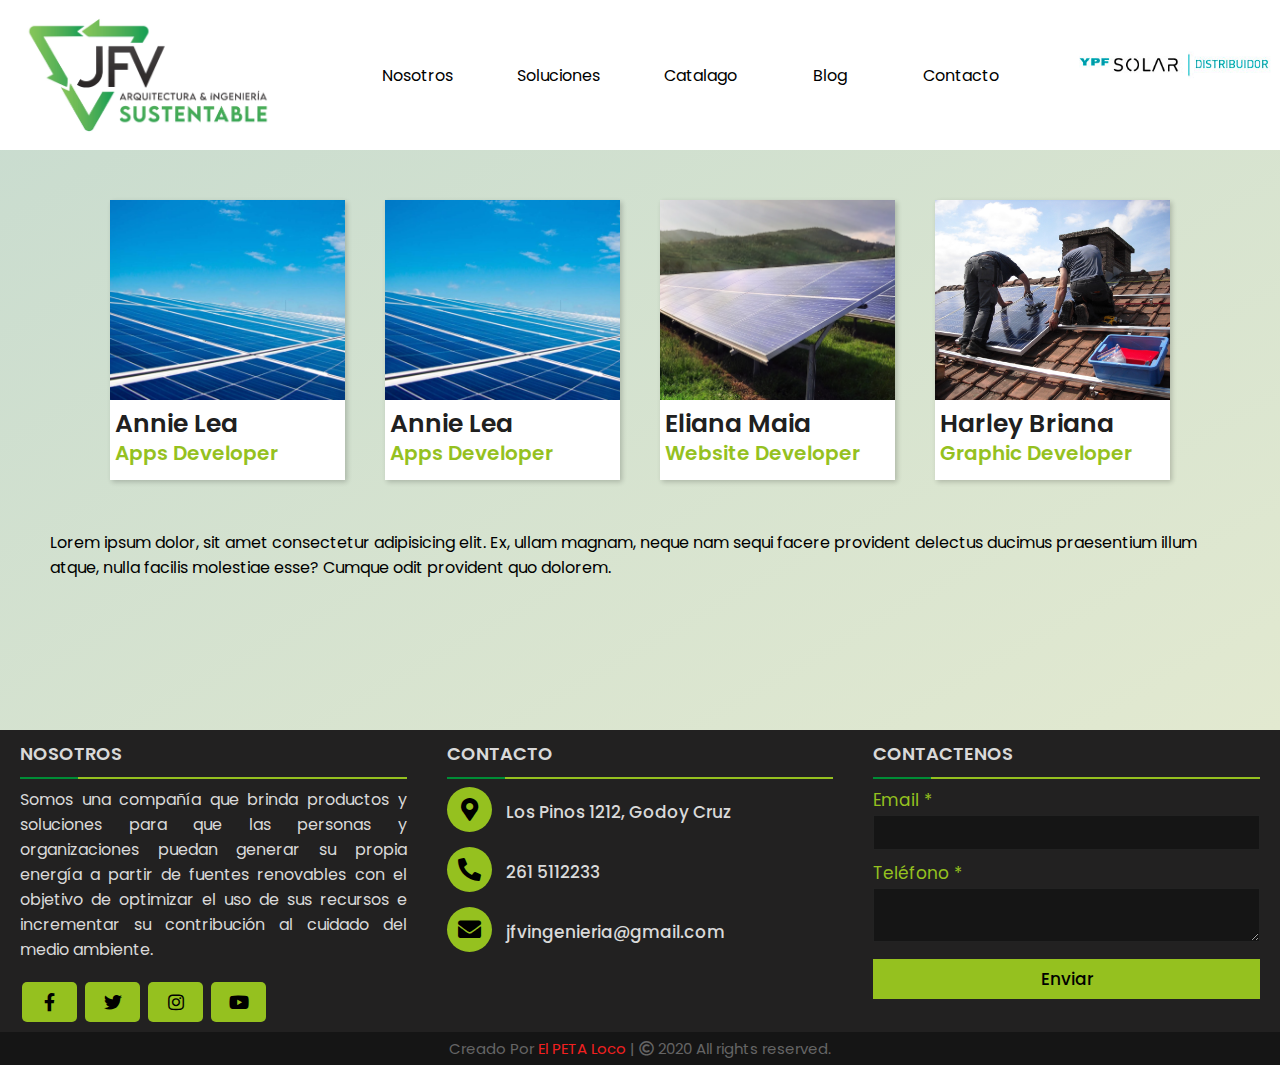
==== Principal5/index.html @ e23502c0 "23/11/2022" ====
<!DOCTYPE html>
<html lang="en">
<head>
    <meta charset="UTF-8">
    <meta http-equiv="X-UA-Compatible" content="IE=edge">

    <meta name="viewport" content="width=, initial-scale=1.0">
    <title>Document</title>
    
    <link rel="stylesheet" href="/Principal5/estilomenu.css">
    <link rel="stylesheet" href="/Principal5/sector1.css">
    <link rel="stylesheet" href="/Principal5/footer.css">
   
   
 <!--footer-->
 <link rel="stylesheet" href="https://cdnjs.cloudflare.com/ajax/libs/font-awesome/5.15.3/css/all.min.css"/>
    
    
   

   
</head>
<body>
    <header class="nav">
        <div class="nav_container">
        <div class="nav_logo1">
            <img src="/Principal5/imagenes/JVF 2022 - Marca (1)_pages-to-jpg-0001.jpg" alt="">
        </div>
      
        <label for="menu" class="nav_label">
            <img src="/Principal5/asset/menu.svg" class="nav_img">
        </label>
        
        <input type="checkbox"  id="menu" class="nav_input">
            <div class="nav_menu">
           
                <a href="#" class="nav_item">&nbspNosotros&nbsp</a>
                <a href="#" class="nav_item">Soluciones</a>    
                <a href="#" class="nav_item">&nbspCatalago&nbsp</a>
                <a href="#" class="nav_item">&nbsp&nbsp&nbspBlog&nbsp&nbsp&nbsp</a>
                <a href="#" class="nav_item">&nbspContacto&nbsp</a>

        </div>
        <div class="nav_logo2">
            <img src="/Principal5/imagenes/logo YPF/YPF SOLAR_D_color.jpg" alt="">
        </div>
    </div>
    </header>
    
    
     <!-- --------------TARJETAS--------------- -->
    <section class="sector1">
      <div class="container">
        <div class="card">
           <div class="img">
              <img src="/Principal5/imagenes/paneles/foto panel solar fondf.jpg">
           </div>
           <div class="top-text">
              <div class="name">
                 Annie Lea
              </div>
              <p>
                 Apps Developer
              </p>
           </div>
           <div class="bottom-text">
              <div class="text">
                 Lorem ipsum dolor sit amet, consectetur adipisicing elit. Dolorem quaerat iusto adipisci reprehenderit quasi cum perspiciatis, minima reiciendis magni quam!
              </div>
              <div class="btn">
                 <a href="#">Read more</a>
              </div>
           </div>
        </div>

        <div class="card">
          <div class="img">
             <img src="/Principal5/imagenes/paneles/foto panel solar fondf.jpg">
          </div>
          <div class="top-text">
             <div class="name">
                Annie Lea
             </div>
             <p>
                Apps Developer
             </p>
          </div>
          <div class="bottom-text">
             <div class="text">
                Lorem ipsum dolor sit amet, consectetur adipisicing elit. Dolorem quaerat iusto adipisci reprehenderit quasi cum perspiciatis, minima reiciendis magni quam!
             </div>
             <div class="btn">
                <a href="#">Read more</a>
             </div>
          </div>
       </div>




        <div class="card">
           <div class="img">
              <img src="/Principal5/imagenes/paneles/panel1.webp">
           </div>
           <div class="top-text">
              <div class="name">
                 Eliana Maia
              </div>
              <p>
                 Website Developer
              </p>
           </div>
           <div class="bottom-text">
              <div class="text">
                 Lorem ipsum dolor sit amet, consectetur adipisicing elit. Dolorem quaerat iusto adipisci reprehenderit quasi cum perspiciatis, minima reiciendis magni quam!
              </div>
              <div class="btn">
                 <a href="#">Read more</a>
              </div>
           </div>
        </div>
        <div class="card">
           <div class="img">
              <img src="/Principal5/imagenes/paneles/solar-panels-g6298276c2_1920.jpg">
           </div>
           <div class="top-text">
              <div class="name">
                 Harley Briana
              </div>
              <p>
                 Graphic Developer
              </p>
           </div>
           <div class="bottom-text">
              <div class="text">
                 Lorem ipsum dolor sit amet, consectetur adipisicing elit. Dolorem quaerat iusto adipisci reprehenderit quasi cum perspiciatis, minima reiciendis magni quam!
              </div>
              <div class="btn">
                 <a href="#">Read more</a>
              </div>
           </div>
        </div>
     </div>
        
          


       
         
       
        
        <div class="pres2">
            Lorem ipsum dolor, sit amet consectetur adipisicing elit. Ex, ullam magnam, neque nam sequi facere provident delectus ducimus praesentium illum atque, nulla facilis molestiae esse? Cumque odit provident quo dolorem.
        </div>
    </section>





    
    <!--  --------------------- FOOTER  ------------------------------- -->

    <footer>
        <div class="main-content">
          <div class="left box">
            <h2>NOSOTROS</h2>
            <div class="content">
              <p>Somos una compañía que brinda productos y soluciones para que las personas y organizaciones puedan generar su propia energía a partir de fuentes renovables con el objetivo de optimizar el uso de sus recursos e incrementar su contribución al cuidado del medio ambiente.</p>
              <div class="social">
                <a href="https://facebook.com/coding.np"><span class="fab fa-facebook-f"></span></a>
                <a href="#"><span class="fab fa-twitter"></span></a>
                <a href="https://www.instagram.com/jfvenergiasrenovables/"><span class="fab fa-instagram"></span></a>
                <a href="https://youtube.com/c/codingnepal"><span class="fab fa-youtube"></span></a>
              </div>
            </div>
          </div>
          <div class="center box">
            <h2>CONTACTO</h2>
            <div class="content">
              <div class="place">
                <span class="fas fa-map-marker-alt"></span>
                <span class="text">Los Pinos 1212, Godoy Cruz</span>
              </div>
              <div class="phone">
                <span class="fas fa-phone-alt"></span>
                <span class="text">261 5112233</span>
              </div>
              <div class="email">
                <span class="fas fa-envelope"></span>
                <span class="text">jfvingenieria@gmail.com</span>
              </div>
            </div>
          </div>
          <div class="right box">
            <h2>CONTACTENOS</h2>
            <div class="content">
              <form action="#">
                <div class="email">
                  <div class="text">Email *</div>
                  <input type="email" required>
                </div>
                <div class="msg">
                  <div class="text">Teléfono *</div>
                  <textarea rows="2" cols="20" required></textarea>
                </div>
                <div class="btn">
                  <button type="submit">Enviar</button>
                </div>
              </form>
            </div>
          </div>
        </div>
        <div class="bottom">
          <center>
            <span class="credit">Creado Por <a href="https://www.google.com">El PETA Loco</a> | </span>
            <span class="far fa-copyright"></span><span> 2020 All rights reserved.</span>
          </center>
        </div>
      </footer>
     
</body>
</html>
---- Principal5/estilomenu.css ----
@import url('https://fonts.googleapis.com/css2?family=Roboto:wght@300;400;900&display=swap');

*{
    margin: 0;
    padding: 0;
    box-sizing: border-box;
}
body{
    background-color: #85888C ;
    font-family: 'Roboto', sans-serif;;
}

/*---------HEADER---------*/

.nav{
  position: fixed;
  background: #fff;
  height: 150px;
  color: #fff;
  width: 100%;
}

.nav_container{
  overflow: hidden;
  display: flex;
  height: 100%; 
  width: 90%;
  margin: 0 auto;
  justify-content: space-between;
  align-items: center;
}

.nav_logo1 img{
  position: absolute;
  height: 150px;
  top: 0;
  left: 0;
}
.nav_logo2 img{
  position: absolute;
  height: 50px;
  right: 0;
  top: 40px;
}

.nav_label, .nav_input{
  display: none;
}

.nav_menu{
  display: grid;
  grid-auto-flow: column;
  
  
}
.nav_menu a:not(:last-child){
  border-right: none;
}

.nav_menu a:hover{
  background-color: #95c11f;
  
}

.nav_item {
  border-radius: 12px;
  background-color: #ffffff; /* Green */
  /*border: 1px solid green;*/
  color: rgb(0, 0, 0);
  padding: 15px 62px;
  text-align: center;
  text-decoration: none;
  display: inline-block;
  font-size: 16px;
  cursor: pointer;
  float: left;
 
}

/*-------------SUBMENU---------*/


/*.nav_item::after{
}*/
@media (max-width: 1550px){
 .nav_item{
  padding:  15px 50px;
 }
  .nav_menu{
    display: grid;
    grid-auto-flow: column;
    margin-left: 90px;
  }
  
}
@media (max-width: 1350px){
  .nav_item{
    padding:  15px 30px;
   }
  .nav_menu{
    display: grid;
    grid-auto-flow: column;
    margin-left: 100px;
  }
}

@media (max-width: 1150px){

  .nav_label{
    
    display: block;
    cursor: pointer;
  }
  .nav_item{
    background: transparent;
    font-size: 22px;
  }
  .nav_menu{
    background-image: url(/Principal5/imagenes/JVF\ 2022\ -\ Marca\ \(1\)_pages-to-jpg-0004.jpg); ;
    
    background-position: center; /* Center the image */
    background-repeat: no-repeat; /* Do not repeat the image */
    background-size: cover; /* Resize the background image to cover the entire container */
  }
  .nav_menu{
    
    position: fixed;
    top: 150px;
    height: 400px;
    opacity: 1;
    width: 100%;
    left: 0;
    display: flex;
    justify-content: space-between;
    flex-direction: column;
    align-items: center;
    clip-path:  polygon(0 0, 100% 0, 100% 0, 0 0); 
    transition: clip-path 1s ease-in-out;
    padding: 20px ;
    margin-left: 0;
    
  }
  .nav_input:checked + .nav_menu{
    
    clip-path: polygon(0 0, 100% 0, 100% 100%, 0% 100%);
  }

  
}
@media (max-width: 650px){
  .nav_logo1 img{
    position: absolute;
    display: block;
    height: 100px;
   
   top: 30%;
  left: 50%;
  transform: translate(-50%, -50%);
  }
  .nav_logo2 img{
    position: absolute;
    height: 40px;
    margin-top: 60px;
    left: 50%;
    transform: translate(-50%, -50%);
  }
  .nav_label{
   
    position: absolute;
    cursor: pointer;
    top: 50px;
    left: 10px;
    
  }

}
---- Principal5/sector1.css ----
@import url('https://fonts.googleapis.com/css?family=Poppins:400,500,600,700&display=swap');


.container{
  padding: 50px 40px;
  display: flex;
  align-items: center;
  justify-content: space-between;
}
.card{
  height: 280px;
  max-width: 350px;
  margin: 0 20px;
  background: white;
  transition: 0.4s;
  box-shadow: 2px 2px 5px rgba(0,0,0,0.2);
}
.card:hover{
  height: 470px;
  box-shadow: 5px 5px 10px rgba(0,0,0,0.2);
}
.card .img{
  height: 200px;
  width: 100%;
}
.card .img img{
  height: 100%;
  width: 100%;
  object-fit: cover;
}
.card .top-text{
  padding: 5px;
}
.card .top-text .name{
  font-size: 25px;
  font-weight: 600;
  color: #202020;
}
.card .top-text p{
  font-size: 20px;
  font-weight: 600;
  color: #95c11f;
  line-height: 20px;
}
.card .bottom-text{
  padding: 0 20px 10px 20px;
  margin-top: 5px;
  background: white;
  opacity: 0;
  visibility: hidden;
  transition: 0.1s;
}
.card:hover .bottom-text{
  opacity: 1;
  visibility: visible;
}
.card .bottom-text .text{
  text-align: justify;
  color: #202020;
}
.card .bottom-text .btn{
  margin: 10px 0;
  text-align: left;
}
.card .bottom-text .btn a{
  text-decoration: none;
  background: #95c11f;
  color: #f2f2f2;
  padding: 5px 8px;
  border-radius: 3px;
  display: inline-flex;
  transition: 0.2s;
}
.card .bottom-text .btn a:hover{
  transform: scale(0.9);
}
@media screen and (max-width: 1200px) {
  .container{
    flex-wrap: wrap;
    flex-direction: column;
  }
  .card{
    max-width: 700px;
    margin: 20px 0;
  }
  .card .bottom-text .btn a{
   text-decoration: none;
   background: #95c11f;
   color: #f2f2f2;
   padding: 25px 8px;
   border-radius: 3px;
   display: inline-flex;
   transition: 0.2s;
 }
}
.sector1{ 
   
   background-color: #008d36; /* For browsers that do not support gradients */
   background-image: linear-gradient(to bottom right, #c7dbcf, #e2e9d0);   
   height: auto;
   width: 100%;
   padding: 150px 50px;
   
  }
  
  .pres2 {
    color: black;
  }
---- Principal5/footer.css ----
@import url('https://fonts.googleapis.com/css?family=Poppins:400,500,600,700&display=swap');
*{
  margin: 0;
  padding: 0;
  color: #d9d9d9;
  box-sizing: border-box;
  font-family: 'Poppins', sans-serif;
}
.content1{
  position: relative;
  margin: 130px auto;
  text-align: center;
  padding: 0 20px;
  
}
.content1 .text{
  font-size: 2.5rem;
  font-weight: 600;
  color: #202020;
  
}
.content1 .p{
  font-size: 2.1875rem;
  font-weight: 600;
  color: #202020;
  
}
footer{
 
  bottom: 0px;
  width: 100%;
  background: rgb(34, 33, 33);

}
.main-content{
  display: flex;
}
.main-content .box{
  flex-basis: 50%;
  padding: 10px 20px;
}
.box h2{
  font-size: 1.125rem;
  font-weight: 600;
  text-transform: uppercase;
}
.box .content{
  margin: 20px 0 0 0;
  position: relative;
}
/*   #008d36, #95c11f */
.box .content:before{
  position: absolute;
  content: '';  
  top: -10px;
  height: 2px;
  width: 100%;
  background:#95c11f;
}
.box .content:after{
  position: absolute;
  content: '';
  height: 2px;
  width: 15%;
  background: #008d36;
  top: -10px;
}
.left .content p{
  text-align: justify;
}
.left .content .social{
  margin: 20px 0 0 0;
}
.left .content .social a{
  padding: 0 2px;
}
.left .content .social a span{
  height: 40px;
  width: 55px;
  background: #95c11f;
  line-height: 40px;
  text-align: center;
  font-size: 18px;
  border-radius: 5px;
  transition: 0.3s;
  color: #000;
  
}
.left .content .social a span:hover{
  background: #008d36;
}
.center .content .fas{
  font-size: 1.4375rem;
  background: #95c11f;
  height: 45px;
  width: 45px;
  line-height: 45px;
  text-align: center;
  border-radius: 50%;
  transition: 0.3s;
  cursor: pointer;
  color: #000;
}
.center .content .fas:hover{
  background: #008d36;
}
.center .content .text{
  font-size: 1.0625rem;
  font-weight: 500;
  padding-left: 10px;
}
.center .content .phone{
  margin: 15px 0;
}
.right form .text{
  font-size: 1.0625rem;
  margin-bottom: 2px;
  color: #95c11f;
}
.right form .msg{
  margin-top: 10px;
}
.right form input, .right form textarea{
  width: 100%;
  font-size: 1.0625rem;
  background: #151515;
  padding-left: 10px;
  border: 1px solid #222222;
}
.right form input:focus,
.right form textarea:focus{
  outline-color: #008d36;
}
.right form input{
  height: 35px;
}
.right form .btn{
  margin-top: 10px;
}
.right form .btn button{
  height: 40px;
  width: 100%;
  border: none;
  outline: none;
  background: #95c11f;
  font-size: 1.0625rem;
  font-weight: 500;
  cursor: pointer;
  transition: .3s;
  color: #000;
}
.right form .btn button:hover{
  background: #008d36;
}
.bottom center{
  padding: 5px;
  font-size: 0.9375rem;
  background: #151515;
}
.bottom center span{
  color: #656565;
}
.bottom center a{
  color: #f12020;
  text-decoration: none;
}
.bottom center a:hover{
  text-decoration: underline;
}


@media screen and (max-width: 900px) {
  footer{
    position: relative;
    bottom: 0px;
  }
  .main-content{
    flex-wrap: wrap;
    flex-direction: column;
  }
  .main-content .box{
    margin: 5px 0;
  }
}
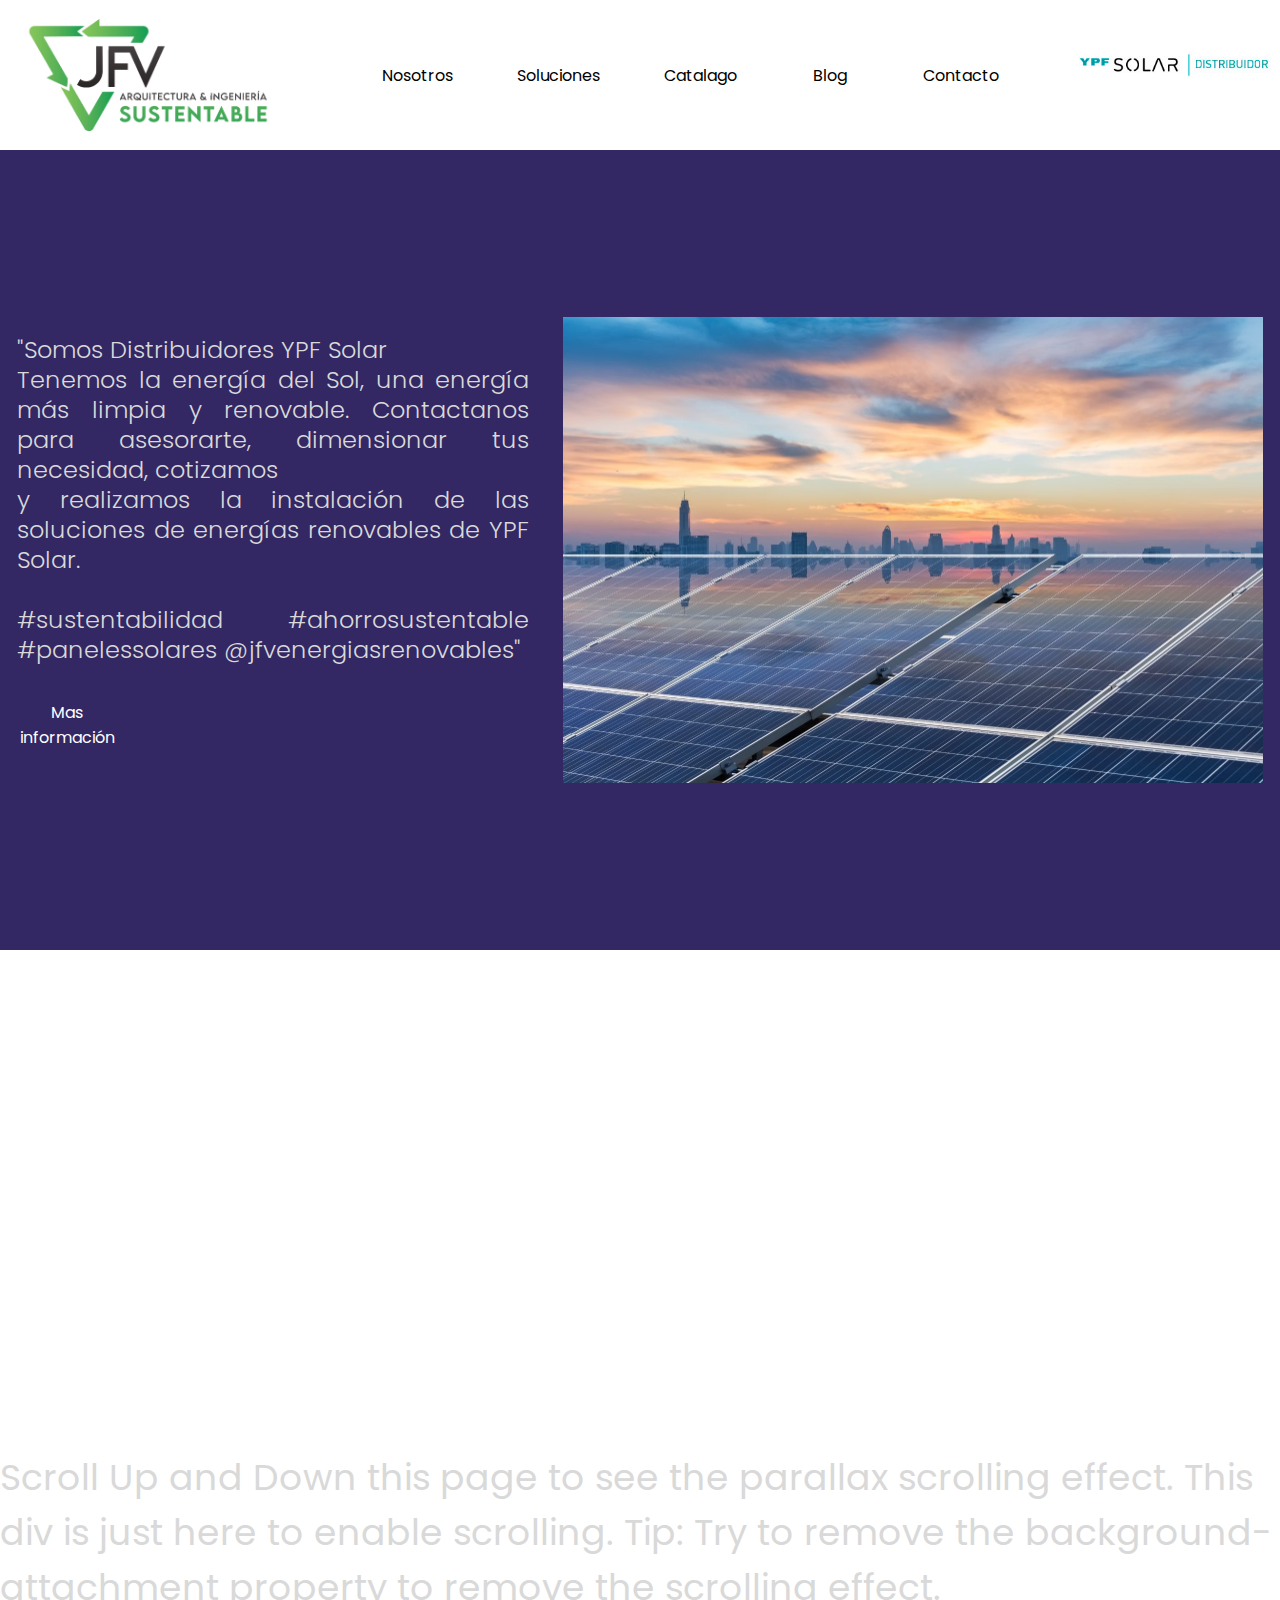
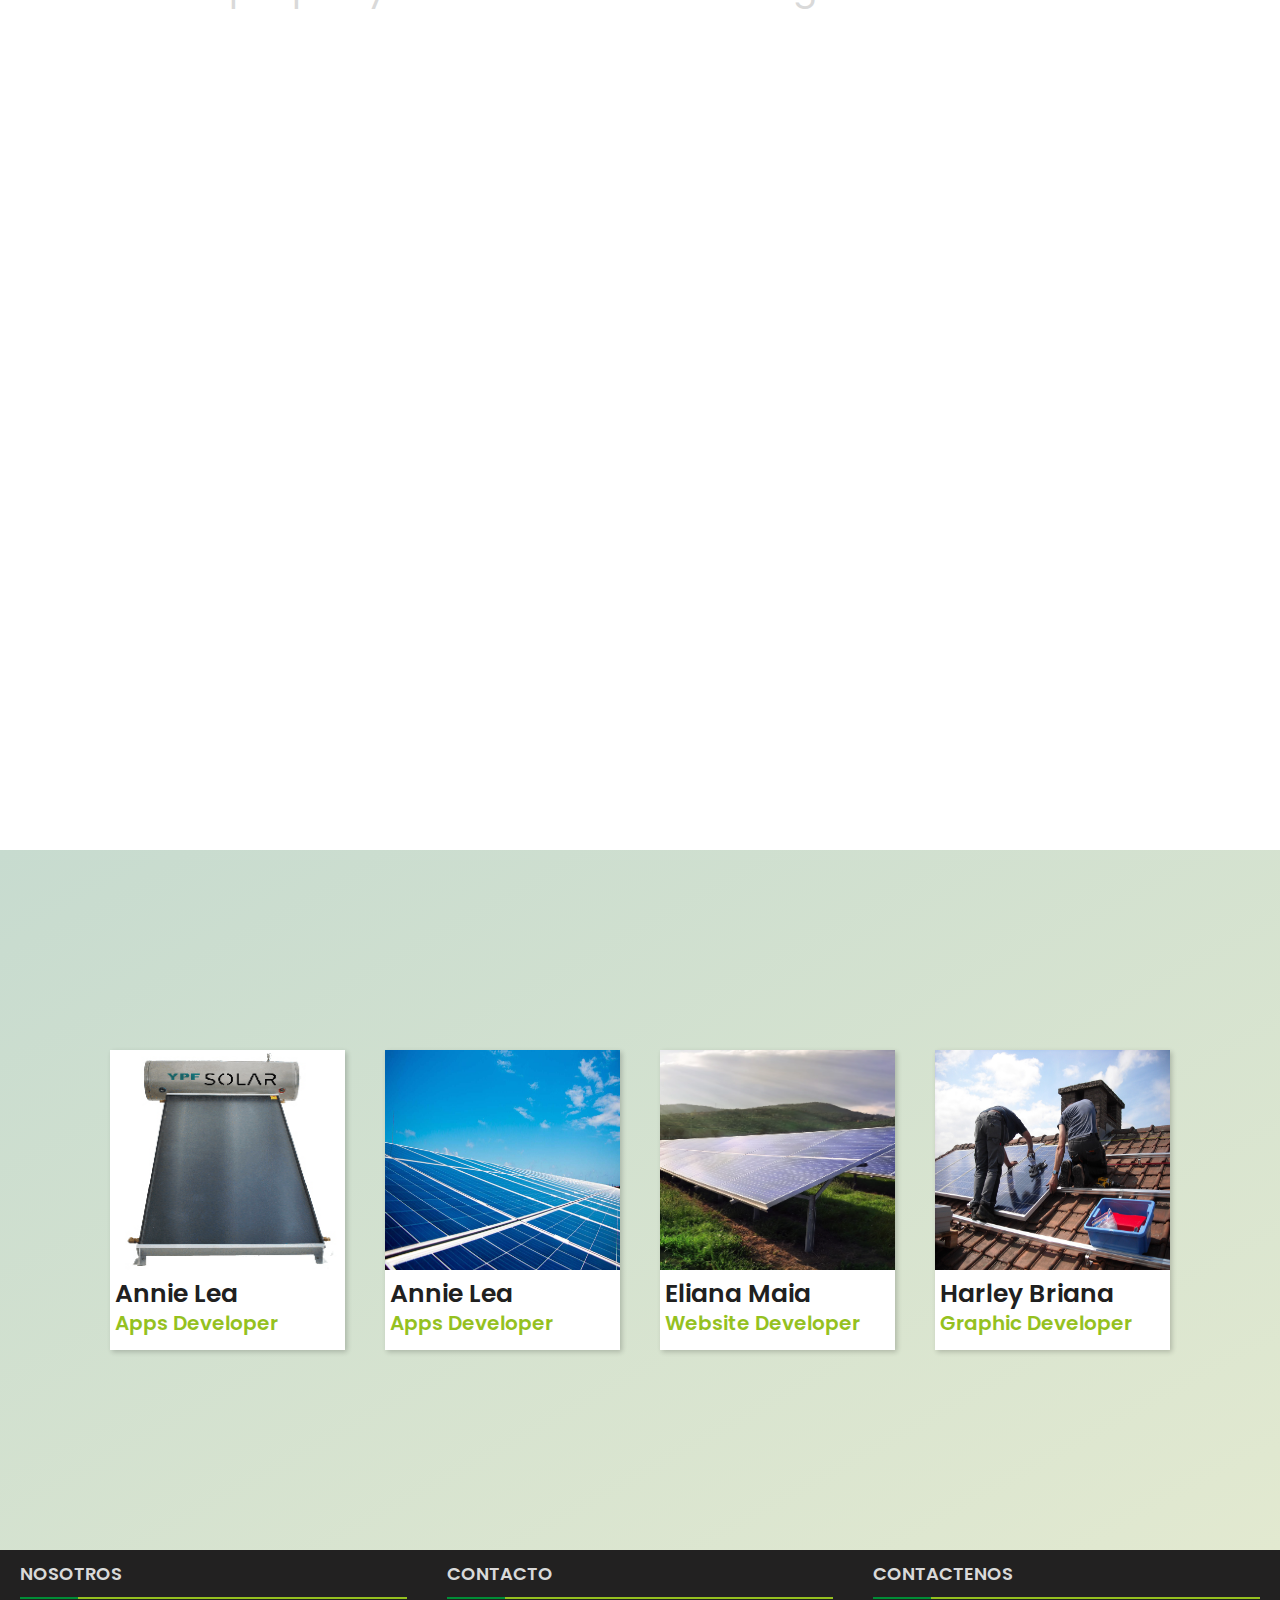
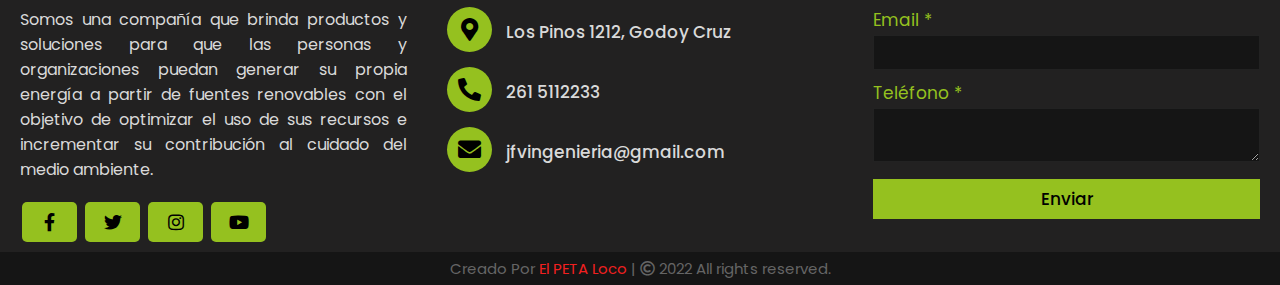
==== commit 0331be3b: "06-12" ====
--- a/Principal5/index.html
+++ b/Principal5/index.html
@@ -10,13 +10,14 @@
     <link rel="stylesheet" href="/Principal5/estilomenu.css">
     <link rel="stylesheet" href="/Principal5/sector1.css">
     <link rel="stylesheet" href="/Principal5/footer.css">
+    <link rel="stylesheet" href="/Principal5/sector2.css">
    
    
  <!--footer-->
  <link rel="stylesheet" href="https://cdnjs.cloudflare.com/ajax/libs/font-awesome/5.15.3/css/all.min.css"/>
     
-    
-   
+<!-----Sector2 ---->
+  
 
    
 </head>
@@ -24,7 +25,7 @@
     <header class="nav">
         <div class="nav_container">
         <div class="nav_logo1">
-            <img src="/Principal5/imagenes/JVF 2022 - Marca (1)_pages-to-jpg-0001.jpg" alt="">
+         <a href="/Principal5/index.html"><img src="/Principal5/imagenes/JVF 2022 - Marca (1)_pages-to-jpg-0001.jpg" alt=""></a>
         </div>
       
         <label for="menu" class="nav_label">
@@ -34,8 +35,8 @@
         <input type="checkbox"  id="menu" class="nav_input">
             <div class="nav_menu">
            
-                <a href="#" class="nav_item">&nbspNosotros&nbsp</a>
-                <a href="#" class="nav_item">Soluciones</a>    
+                <a href="/Principal5/index.html" class="nav_item">&nbspNosotros&nbsp</a>
+                <a href="html/soluciones.html" class="nav_item">Soluciones</a>    
                 <a href="#" class="nav_item">&nbspCatalago&nbsp</a>
                 <a href="#" class="nav_item">&nbsp&nbsp&nbspBlog&nbsp&nbsp&nbsp</a>
                 <a href="#" class="nav_item">&nbspContacto&nbsp</a>
@@ -47,13 +48,81 @@
     </div>
     </header>
     
-    
+     
+         <!-----------Carrousel------------------>
+        <section class="sector2">
+         <div class="contenedor">
+            <div class="slider-contenedor">
+                <section class="contenido-slider">
+                    <div>
+                        <h2>"Somos Distribuidores YPF Solar <br>
+                           Tenemos la energía del Sol, una energía más limpia y renovable. 
+                           Contactanos para asesorarte, dimensionar tus necesidad, cotizamos <br>
+                            y realizamos la instalación de las soluciones de energías renovables de YPF Solar.
+                           <br>
+                           <br>
+                           
+                           #sustentabilidad #ahorrosustentable #panelessolares @jfvenergiasrenovables"</h2>
+                        <a href="#">Mas información</a>
+                    </div>
+                    <img src="/Principal5/imagenes/paneles/-placas-solares-para-autoconsumo-.jpg" alt="">
+    
+                </section>
+                <section class="contenido-slider">
+                    <div>
+                        <h2>Lorem ipsum dolor sit amet consectetur adipisicing elit. Minima ipsa ipsam aliquam natus quidem
+                            sed. Quos cupiditate id delectus est.</h2>
+                        <a href="#">Mas información</a>
+                    </div>
+                    <img src="/Principal5/imagenes/paneles/foto panel solar fondf.jpg" alt="">
+    
+                </section>
+            <section class="contenido-slider">
+                <div>
+                    <h2>Lorem ipsum dolor sit amet consectetur adipisicing elit. Minima ipsa ipsam aliquam natus quidem
+                        sed. Quos cupiditate id delectus est.</h2>
+                    <a href="#">Mas información</a>
+                </div>
+                <img src="/Principal5/imagenes/paneles/solar-panels-g6298276c2_1920.jpg" alt="">
+    
+            </section>
+            <section class="contenido-slider">
+                <div>
+                    <h2>Lorem ipsum dolor, sit amet consectetur adipisicing elit. Tenetur qui ullam voluptatibus itaque iure 
+                     iusto, accusantium voluptatum quidem voluptates culpa voluptas eius aliquid placeat! Eius, eum autem! Harum, quam officia. orem ipsum dolor sit amet consectetur adipisicing elit. Minima ipsa ipsam aliquam natus quidem
+                        sed. Quos cupiditate id delectus est.</h2>
+                    <a href="#">Mas información</a>
+                </div>
+                <img src="/Principal5/imagenes/JVF 2022 - Marca (1)_pages-to-jpg-0003.jpg" alt="">
+    
+            </section>
+        </div>
+        </div>
+      </section>
+       
+      <!-- ---------Paralax------------->  
+
+
+      <div class="parallax"></div>
+
+      <div style="height:1000px;background-color:transparent;font-size:36px">
+      Scroll Up and Down this page to see the parallax scrolling effect.
+      This div is just here to enable scrolling.
+      Tip: Try to remove the background-attachment property to remove the scrolling effect.
+      </div>
+
+
+
+
+
+
+        
      <!-- --------------TARJETAS--------------- -->
     <section class="sector1">
       <div class="container">
         <div class="card">
            <div class="img">
-              <img src="/Principal5/imagenes/paneles/foto panel solar fondf.jpg">
+              <img src="/Principal5/imagenes/paneles/TERMOTANQUE-PLACA-PLANA.jpg">
            </div>
            <div class="top-text">
               <div class="name">
@@ -68,7 +137,7 @@
                  Lorem ipsum dolor sit amet, consectetur adipisicing elit. Dolorem quaerat iusto adipisci reprehenderit quasi cum perspiciatis, minima reiciendis magni quam!
               </div>
               <div class="btn">
-                 <a href="#">Read more</a>
+                 <a href="/Principal5/html/catalogo.html">Read more</a>
               </div>
            </div>
         </div>
@@ -95,9 +164,6 @@
           </div>
        </div>
 
-
-
-
         <div class="card">
            <div class="img">
               <img src="/Principal5/imagenes/paneles/panel1.webp">
@@ -141,18 +207,11 @@
            </div>
         </div>
      </div>
-        
-          
-
-
-       
-         
-       
-        
-        <div class="pres2">
-            Lorem ipsum dolor, sit amet consectetur adipisicing elit. Ex, ullam magnam, neque nam sequi facere provident delectus ducimus praesentium illum atque, nulla facilis molestiae esse? Cumque odit provident quo dolorem.
-        </div>
-    </section>
+   
+   </section>
+   
+  
+    
 
 
 
@@ -214,10 +273,13 @@
         <div class="bottom">
           <center>
             <span class="credit">Creado Por <a href="https://www.google.com">El PETA Loco</a> | </span>
-            <span class="far fa-copyright"></span><span> 2020 All rights reserved.</span>
+            <span class="far fa-copyright"></span><span> 2022 All rights reserved.</span>
           </center>
         </div>
       </footer>
      
+      <script src="main.js"></script>
+
+
 </body>
 </html>--- a/Principal5/estilomenu.css
+++ b/Principal5/estilomenu.css
@@ -6,8 +6,11 @@
     box-sizing: border-box;
 }
 body{
-    background-color: #85888C ;
+  
+   width: 100%;
+   height: 100%;
     font-family: 'Roboto', sans-serif;;
+    
 }
 
 /*---------HEADER---------*/
@@ -18,6 +21,7 @@
   height: 150px;
   color: #fff;
   width: 100%;
+  z-index: 100;
 }
 
 .nav_container{
--- a/Principal5/sector1.css
+++ b/Principal5/sector1.css
@@ -4,11 +4,11 @@
 .container{
   padding: 50px 40px;
   display: flex;
-  align-items: center;
+  
   justify-content: space-between;
 }
 .card{
-  height: 280px;
+  height: 300px;
   max-width: 350px;
   margin: 0 20px;
   background: white;
@@ -20,13 +20,13 @@
   box-shadow: 5px 5px 10px rgba(0,0,0,0.2);
 }
 .card .img{
-  height: 200px;
+  height: 220px;
   width: 100%;
 }
 .card .img img{
   height: 100%;
   width: 100%;
-  object-fit: cover;
+  object-fit: initial;
 }
 .card .top-text{
   padding: 5px;
--- a/Principal5/sector2.css
+++ b/Principal5/sector2.css
@@ -0,0 +1,109 @@
+
+
+.contenedor{
+  width: 100%;
+  /*overflow: hidden;*/
+  background: #332863;
+}
+
+.slider-contenedor{
+  width: 100%;
+  display: flex;
+}
+
+.contenido-slider{
+  margin-top: 150px;
+  width: 100%;
+  height: 800px;
+  display: flex;
+  justify-content: space-around;
+  align-items: center;
+  flex-shrink: 0;
+}
+
+.contenido-slider:nth-child(2){
+  background: transparent;
+  color: #fff;
+}
+
+.contenido-slider:nth-child(3){
+  background: transparent;
+  
+}
+
+.contenido-slider > img{
+  width: 700px;
+}
+
+.contenido-slider > div{
+  width: 40%;
+}
+
+.contenido-slider h2{
+  font-weight: 300;
+  text-align: justify;
+  line-height: 30px;
+}
+
+.contenido-slider a{
+  color: #fff;
+  background: #332863;
+  width: 100px;
+  display: block;
+  padding: 15px 0;
+  text-align: center;
+  border-radius: 3px;
+  margin-top: 20px;
+  text-decoration: none;
+}
+
+.contenido-slider:nth-child(2) a{
+  background: #fff;
+  color: #332863;
+  
+}
+
+@media screen and (max-width:1150px){
+  .contenido-slider > img{
+      width: 450px;
+  }
+
+  .contenido-slider > div{
+      width: 40%;
+  }
+
+  .contenido-slider h2{
+      font-size: 23px;
+  }
+}
+
+
+@media screen and (max-width:650px){
+  .contenido-slider{
+     flex-direction: column-reverse;
+  }
+
+  .contenido-slider > div{
+      width: 80%;
+  }
+
+}
+
+/*  ---------- PARALAX------------*/
+
+.parallax {
+  /* The image used */
+  background-image: url("/Principal5/imagenes/JVF\ 2022\ -\ Marca\ \(1\)_pages-to-jpg-0001.jpg");
+  
+
+  /* Set a specific height */
+  min-height: 500px; 
+
+  /* Create the parallax scrolling effect */
+  background-attachment: fixed;
+  background-position: center;
+  background-repeat: no-repeat;
+  background-size: contain;
+  background-position-y: 100px ;
+  opacity: 0.2;
+}